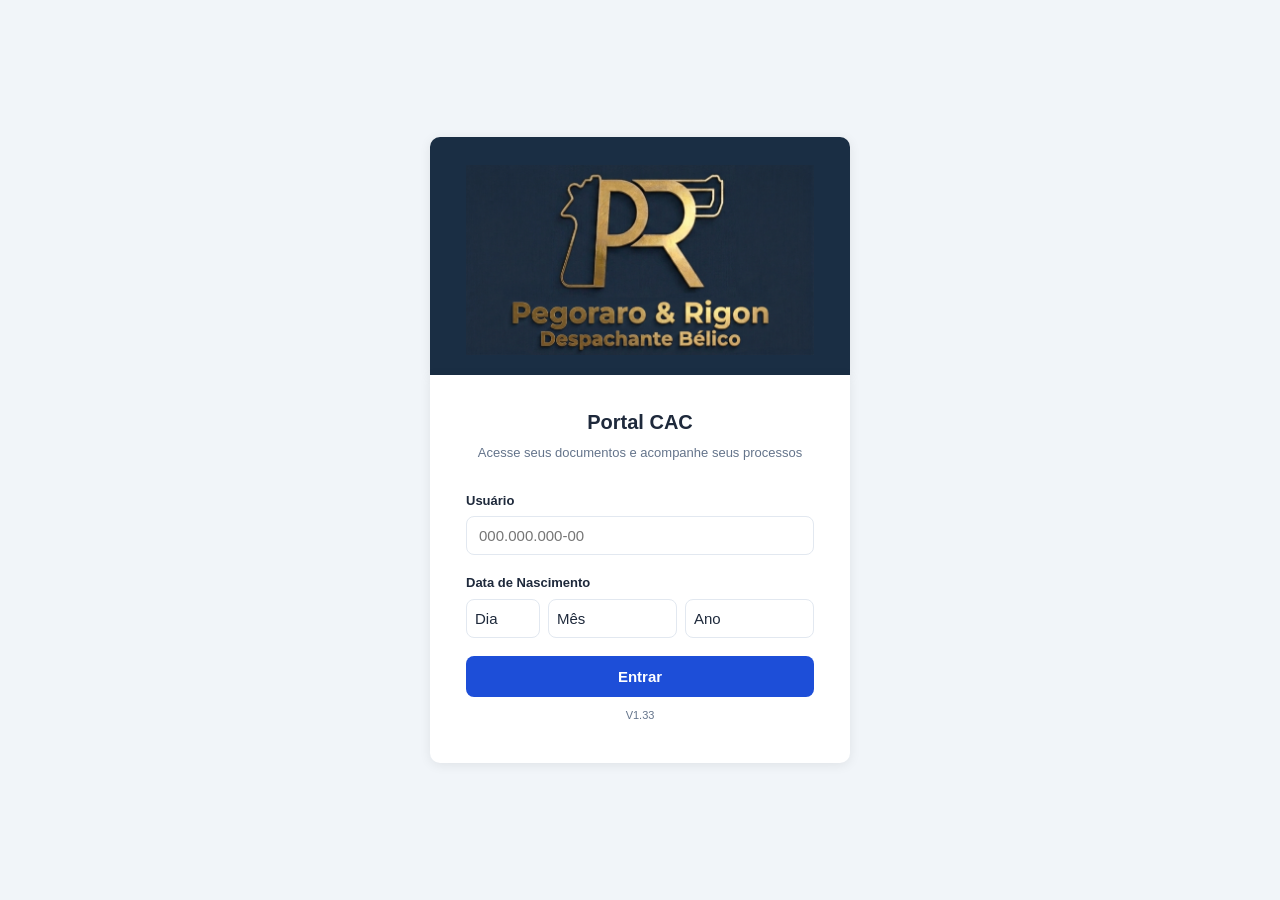
==== portal.html @ 11db0f32 "Portal: menu de botoes apos login (Documentos, Processos, Validades, Acervo, Informacoes); aviso de " ====
<!DOCTYPE html>
<html lang="pt-BR">
<head>
  <meta charset="UTF-8" />
  <meta name="viewport" content="width=device-width, initial-scale=1.0" />
  <!-- Sempre carrega a última versão do portal (evita cache antigo no celular) -->
  <meta http-equiv="Cache-Control" content="no-cache, no-store, must-revalidate" />
  <meta http-equiv="Pragma" content="no-cache" />
  <meta http-equiv="Expires" content="0" />
  <title>Portal do Cliente — P&amp;R Despachante Bélico</title>
  <link rel="stylesheet" href="styles.css?v=1.33" />
  <link rel="icon" href="favicon.png" type="image/png" />
</head>
<body>

<!-- HEADER -->
<header class="portal-header">
  <div class="logo-area">
    <img src="logo-pr.png" alt="Logo" onerror="this.style.display='none'" />
    <span class="escritorio-nome">P&amp;R Despachante Bélico</span>
  </div>
  <div class="user-area">
    <span class="saudacao">Olá, <strong id="nome-cliente">...</strong></span>
    <button class="btn-sair" onclick="sair()">Sair</button>
  </div>
</header>

<!-- CONTEÚDO -->
<main class="portal-main">

  <!-- MENU DE BOTÕES (aparece após login) -->
  <div id="portal-menu" class="portal-menu"></div>

  <!-- VISUALIZAÇÃO DA SEÇÃO SELECIONADA -->
  <div id="portal-view" style="display:none"></div>

</main>

<script src="portal.js?v=1.33"></script>
</body>
</html>
---- styles.css ----
/* ============================================================
   CAC PORTAL — Estilos
   ============================================================ */

*, *::before, *::after { box-sizing: border-box; margin: 0; padding: 0; }

:root {
  --bg:        #f1f5f9;
  --surface:   #ffffff;
  --border:    #e2e8f0;
  --accent:    #1d4ed8;
  --accent-h:  #1e40af;
  --text:      #1e293b;
  --muted:     #64748b;
  --green:     #16a34a;
  --green-bg:  #dcfce7;
  --yellow:    #d97706;
  --yellow-bg: #fef9c3;
  --red:       #dc2626;
  --red-bg:    #fee2e2;
  --radius:    10px;
  --shadow:    0 2px 12px rgba(0,0,0,.08);
}

body {
  font-family: -apple-system, BlinkMacSystemFont, 'Segoe UI', sans-serif;
  background: var(--bg);
  color: var(--text);
  min-height: 100vh;
  font-size: 15px;
  line-height: 1.5;
}

/* ---- LOGIN ---- */
.login-wrapper {
  min-height: 100vh;
  display: flex;
  flex-direction: column;
  align-items: center;
  justify-content: center;
  padding: 24px;
  gap: 0;
}

.logo-card {
  background: #1A2E44;
  border-radius: var(--radius) var(--radius) 0 0;
  padding: 28px 36px 20px;
  width: 100%;
  max-width: 420px;
  text-align: center;
  box-shadow: var(--shadow);
}

.logo-card img {
  max-width: 100%;
  height: auto;
  display: block;
  margin: 0 auto;
}

.login-card {
  background: var(--surface);
  border-radius: 0 0 var(--radius) var(--radius);
  box-shadow: var(--shadow);
  padding: 32px 36px 40px;
  width: 100%;
  max-width: 420px;
}

.login-logo {
  text-align: center;
  margin-bottom: 28px;
}

.login-logo img {
  height: 112px;
  object-fit: contain;
}

.login-logo .escritorio {
  font-size: 13px;
  color: var(--muted);
  margin-top: 6px;
}

.login-card h1 {
  font-size: 20px;
  font-weight: 700;
  margin-bottom: 6px;
  text-align: center;
}

.login-card .subtitle {
  font-size: 13px;
  color: var(--muted);
  text-align: center;
  margin-bottom: 28px;
}

.form-group {
  margin-bottom: 18px;
}

.form-group label {
  display: block;
  font-size: 13px;
  font-weight: 600;
  color: var(--text);
  margin-bottom: 6px;
}

.form-group input {
  width: 100%;
  padding: 10px 12px;
  border: 1.5px solid var(--border);
  border-radius: 8px;
  font-size: 15px;
  color: var(--text);
  background: #fff;
  transition: border-color .15s;
  outline: none;
}

.form-group input:focus {
  border-color: var(--accent);
  box-shadow: 0 0 0 3px rgba(29,78,216,.12);
}

/* Data de nascimento por listas (Dia/Mês/Ano) — compatível com todos os aparelhos */
.nasc-grupo { display: flex; gap: 8px; }
.form-group select {
  width: 100%;
  padding: 10px 8px;
  border: 1.5px solid var(--border);
  border-radius: 8px;
  font-size: 15px;
  color: var(--text);
  background: #fff;
  outline: none;
  transition: border-color .15s;
  -webkit-appearance: none;
  appearance: none;
}
.nasc-grupo select:nth-child(1) { flex: 0 0 74px; }
.nasc-grupo select { flex: 1; min-width: 0; }
.form-group select:focus {
  border-color: var(--accent);
  box-shadow: 0 0 0 3px rgba(29,78,216,.12);
}

.btn-primary {
  width: 100%;
  padding: 12px;
  background: var(--accent);
  color: #fff;
  border: none;
  border-radius: 8px;
  font-size: 15px;
  font-weight: 600;
  cursor: pointer;
  transition: background .15s;
  display: flex;
  align-items: center;
  justify-content: center;
  gap: 8px;
}

.btn-primary:hover { background: var(--accent-h); }
.btn-primary:disabled { opacity: .6; cursor: not-allowed; }

.error-msg {
  background: var(--red-bg);
  color: var(--red);
  border-radius: 8px;
  padding: 10px 14px;
  font-size: 13px;
  margin-top: 14px;
  display: none;
  white-space: pre-line;
}

.error-msg.show { display: block; }

.spinner {
  width: 18px; height: 18px;
  border: 2px solid rgba(255,255,255,.4);
  border-top-color: #fff;
  border-radius: 50%;
  animation: spin .7s linear infinite;
  display: none;
}
.spinner.show { display: inline-block; }
@keyframes spin { to { transform: rotate(360deg); } }

/* ---- PORTAL HEADER ---- */
.portal-header {
  background: var(--surface);
  border-bottom: 1px solid var(--border);
  padding: 0 24px;
  display: flex;
  align-items: center;
  justify-content: space-between;
  height: 60px;
  position: sticky;
  top: 0;
  z-index: 10;
  box-shadow: 0 1px 4px rgba(0,0,0,.06);
}

.portal-header .logo-area {
  display: flex;
  align-items: center;
  gap: 12px;
}

.portal-header .logo-area img {
  height: 36px;
  object-fit: contain;
}

.portal-header .escritorio-nome {
  font-size: 14px;
  font-weight: 700;
  color: var(--text);
}

.portal-header .user-area {
  display: flex;
  align-items: center;
  gap: 14px;
}

.portal-header .saudacao {
  font-size: 14px;
  color: var(--muted);
}

.portal-header .saudacao strong {
  color: var(--text);
}

.btn-sair {
  background: none;
  border: 1.5px solid var(--border);
  border-radius: 6px;
  padding: 6px 12px;
  font-size: 13px;
  color: var(--muted);
  cursor: pointer;
  transition: all .15s;
}
.btn-sair:hover { border-color: var(--red); color: var(--red); }

/* ---- PORTAL CONTEÚDO ---- */
.portal-main {
  max-width: 860px;
  margin: 0 auto;
  padding: 28px 20px;
}

/* ---- SEÇÕES ---- */
.section {
  background: var(--surface);
  border-radius: var(--radius);
  box-shadow: var(--shadow);
  margin-bottom: 24px;
  overflow: hidden;
}

.section-header {
  padding: 16px 20px;
  border-bottom: 1px solid var(--border);
  display: flex;
  align-items: center;
  gap: 10px;
}

.section-header h2 {
  font-size: 15px;
  font-weight: 700;
}

.section-header .icon {
  width: 32px; height: 32px;
  border-radius: 8px;
  display: flex; align-items: center; justify-content: center;
  font-size: 16px;
}

.icon-blue   { background: #eff6ff; color: #2563eb; }
.icon-green  { background: var(--green-bg); color: var(--green); }
.icon-purple { background: #f5f3ff; color: #7c3aed; }
.icon-red    { background: #fee2e2; color: #dc2626; }
.icon-armas  { background: #6068D6; display: flex; align-items: center; justify-content: center; }

.section-body { padding: 6px 0; }

/* ---- ARQUIVOS ---- */
.file-item {
  display: flex;
  align-items: center;
  gap: 14px;
  padding: 13px 20px;
  border-bottom: 1px solid var(--border);
  transition: background .1s;
}
.file-item:last-child { border-bottom: none; }
.file-item:hover { background: #f8fafc; }

.file-icon {
  width: 38px; height: 38px;
  border-radius: 8px;
  display: flex; align-items: center; justify-content: center;
  font-size: 20px;
  flex-shrink: 0;
  background: #f1f5f9;
}

.file-info { flex: 1; min-width: 0; }
.file-name { font-size: 14px; font-weight: 600; white-space: nowrap; overflow: hidden; text-overflow: ellipsis; }
.file-meta { font-size: 12px; color: var(--muted); margin-top: 2px; }

.btn-baixar {
  background: var(--accent);
  color: #fff;
  border: none;
  border-radius: 7px;
  padding: 7px 14px;
  font-size: 13px;
  font-weight: 600;
  cursor: pointer;
  text-decoration: none;
  white-space: nowrap;
  transition: background .15s;
  display: inline-flex;
  align-items: center;
  gap: 5px;
}
.btn-baixar:hover { background: var(--accent-h); }

/* ---- PROCESSOS ---- */
.processo-item {
  display: flex;
  align-items: center;
  justify-content: space-between;
  padding: 14px 20px;
  border-bottom: 1px solid var(--border);
  gap: 12px;
}
.processo-item:last-child { border-bottom: none; }

.processo-info .tipo {
  font-size: 14px;
  font-weight: 600;
}

.processo-info .meta {
  font-size: 12px;
  color: var(--muted);
  margin-top: 2px;
}

/* ---- BADGES DE STATUS ---- */
.badge {
  font-size: 12px;
  font-weight: 600;
  padding: 4px 10px;
  border-radius: 20px;
  white-space: nowrap;
}
.badge-yellow { background: var(--yellow-bg); color: var(--yellow); }
.badge-blue   { background: #eff6ff;          color: #1d4ed8; }
.badge-green  { background: var(--green-bg);  color: var(--green); }
.badge-red    { background: var(--red-bg);    color: var(--red); }
.badge-gray   { background: #f1f5f9;          color: var(--muted); }
.badge-orange { background: #fff7ed;          color: #c2410c; }
.badge-purple { background: #f5f3ff;          color: #7c3aed; }

/* ---- VALIDADES ---- */
.validade-item {
  display: flex;
  align-items: center;
  justify-content: space-between;
  padding: 13px 20px;
  border-bottom: 1px solid var(--border);
  gap: 12px;
}
.validade-item:last-child { border-bottom: none; }

.validade-label {
  font-size: 14px;
  font-weight: 500;
  display: flex;
  flex-direction: column;
  gap: 2px;
}

.validade-detalhe {
  font-size: 12px;
  color: var(--muted);
  font-weight: 400;
}

.validade-right {
  display: flex;
  align-items: center;
  gap: 10px;
  flex-shrink: 0;
}

.validade-data {
  font-size: 13px;
  color: var(--muted);
}

/* ---- ACERVO DE ARMAS ---- */
.acervo-categoria { border-bottom: 1px solid var(--border); }
.acervo-categoria:last-child { border-bottom: none; }
.acervo-categoria-header { padding: 10px 20px 4px; font-size: 11px; font-weight: 700; text-transform: uppercase; letter-spacing: .05em; color: var(--muted); }
.acervo-limites { padding: 4px 20px 8px; }
.acervo-barra { margin-bottom: 8px; }
.acervo-barra-label { display: flex; justify-content: space-between; font-size: 12px; margin-bottom: 4px; }
.acervo-barra-track { height: 8px; background: #e5e7eb; border-radius: 4px; overflow: hidden; }
.acervo-barra-fill { height: 100%; border-radius: 4px; transition: width .3s; }
.acervo-lista { padding: 0; }

.arma-item {
  display: flex;
  align-items: center;
  gap: 14px;
  padding: 14px 20px;
  border-bottom: 1px solid var(--border);
  transition: background .1s;
}
.acervo-lista .arma-item:last-child { border-bottom: none; }
.arma-item:hover { background: #f8fafc; }

.arma-icon {
  width: 38px; height: 38px;
  border-radius: 8px;
  display: flex; align-items: center; justify-content: center;
  font-size: 20px;
  flex-shrink: 0;
  background: #6068D6;
}

.arma-info { flex: 1; min-width: 0; }

.arma-nome {
  font-size: 14px;
  font-weight: 600;
}

.arma-meta {
  font-size: 12px;
  color: var(--muted);
  margin-top: 2px;
}

.arma-badges {
  display: flex;
  flex-direction: column;
  gap: 4px;
  align-items: flex-end;
  flex-shrink: 0;
}

/* ---- ESTADO VAZIO ---- */
.empty-state {
  padding: 28px 20px;
  text-align: center;
  color: var(--muted);
  font-size: 14px;
}

/* ---- SKELETON LOADING ---- */
.skeleton {
  background: linear-gradient(90deg, #f1f5f9 25%, #e2e8f0 50%, #f1f5f9 75%);
  background-size: 200% 100%;
  animation: shimmer 1.4s infinite;
  border-radius: 6px;
  height: 16px;
  margin: 8px 20px;
}
@keyframes shimmer { to { background-position: -200% 0; } }

/* ---- MENU DE BOTÕES (após login) ---- */
.portal-menu {
  display: grid;
  grid-template-columns: repeat(auto-fit, minmax(230px, 1fr));
  gap: 16px;
}

.menu-card {
  background: var(--surface);
  border: 1px solid var(--border);
  border-radius: var(--radius);
  box-shadow: var(--shadow);
  padding: 26px 18px;
  text-align: center;
  cursor: pointer;
  transition: transform .12s, box-shadow .12s, border-color .12s;
}
.menu-card:hover {
  transform: translateY(-2px);
  box-shadow: 0 6px 20px rgba(0,0,0,.12);
  border-color: var(--accent);
}
.menu-card-skeleton { cursor: default; pointer-events: none; }
.menu-card-skeleton:hover { transform: none; box-shadow: var(--shadow); border-color: var(--border); }

.menu-card-icon {
  width: 56px; height: 56px;
  border-radius: 14px;
  display: flex; align-items: center; justify-content: center;
  font-size: 28px;
  margin: 0 auto;
}

.menu-card h2 {
  font-size: 16px;
  font-weight: 700;
  margin: 14px 0 6px;
  display: flex;
  align-items: center;
  justify-content: center;
  gap: 8px;
}

.menu-card p {
  font-size: 13px;
  color: var(--muted);
  margin: 0;
}

.menu-card-count {
  font-size: 12px;
  font-weight: 700;
  background: #eff6ff;
  color: var(--accent);
  border-radius: 999px;
  min-width: 22px;
  padding: 1px 7px;
}

/* ---- BOTÃO VOLTAR ---- */
.btn-voltar {
  background: var(--surface);
  border: 1px solid var(--border);
  border-radius: 8px;
  padding: 8px 14px;
  font-size: 14px;
  font-weight: 600;
  color: var(--text);
  cursor: pointer;
  margin-bottom: 16px;
  transition: border-color .12s, color .12s;
}
.btn-voltar:hover { border-color: var(--accent); color: var(--accent); }

.icon-cyan { background: #ecfeff; color: #0891b2; }

/* ---- AVISO DE VALIDADES ---- */
.aviso-validades {
  margin: 12px 16px;
  padding: 12px 14px;
  background: var(--red-bg);
  color: var(--red);
  border: 1px solid #fca5a5;
  border-radius: 8px;
  font-size: 13px;
  font-weight: 700;
  line-height: 1.45;
}

/* ---- ACERVO: separação por tipo ---- */
.acervo-bloco { border-bottom: 1px solid var(--border); }
.acervo-bloco:last-child { border-bottom: none; }

.acervo-tipo-header {
  display: flex;
  align-items: center;
  gap: 10px;
  padding: 12px 20px;
  background: color-mix(in srgb, var(--acervo-cor) 10%, #fff);
  border-left: 4px solid var(--acervo-cor);
}
.acervo-tipo-simbolo { font-size: 22px; line-height: 1; }
.acervo-tipo-titulo {
  font-size: 13px;
  font-weight: 800;
  text-transform: uppercase;
  letter-spacing: .04em;
  color: var(--acervo-cor);
}

.arma-icon { color: #fff; }
.arma-icon svg { display: block; }

/* ---- INFORMAÇÕES IMPORTANTES ---- */
.info-card {
  border: 1px solid var(--border);
  border-radius: 10px;
  margin: 12px 16px;
  overflow: hidden;
}
.info-card-head {
  width: 100%;
  display: flex;
  align-items: center;
  justify-content: space-between;
  gap: 10px;
  padding: 14px 16px;
  background: #f8fafc;
  border: none;
  font-size: 14px;
  font-weight: 700;
  color: var(--text);
  text-align: left;
  cursor: pointer;
}
.info-card-head:hover { background: #f1f5f9; }
.info-card-seta { color: var(--muted); font-size: 14px; flex-shrink: 0; }
.info-card-body {
  padding: 14px 16px;
  font-size: 14px;
  color: var(--text);
  line-height: 1.6;
  white-space: pre-wrap;
  border-top: 1px solid var(--border);
}

/* ---- RESPONSIVE ---- */
@media (max-width: 480px) {
  .portal-header { padding: 0 14px; }
  .portal-header .escritorio-nome { display: none; }
  .portal-main { padding: 16px 12px; }
  .file-item { flex-wrap: wrap; }
  .processo-item { flex-direction: column; align-items: flex-start; }
  .portal-menu { grid-template-columns: 1fr 1fr; gap: 12px; }
  .menu-card { padding: 20px 12px; }
  .menu-card-icon { width: 48px; height: 48px; font-size: 24px; }
  .menu-card h2 { font-size: 14px; }
  .menu-card p { font-size: 12px; }
}
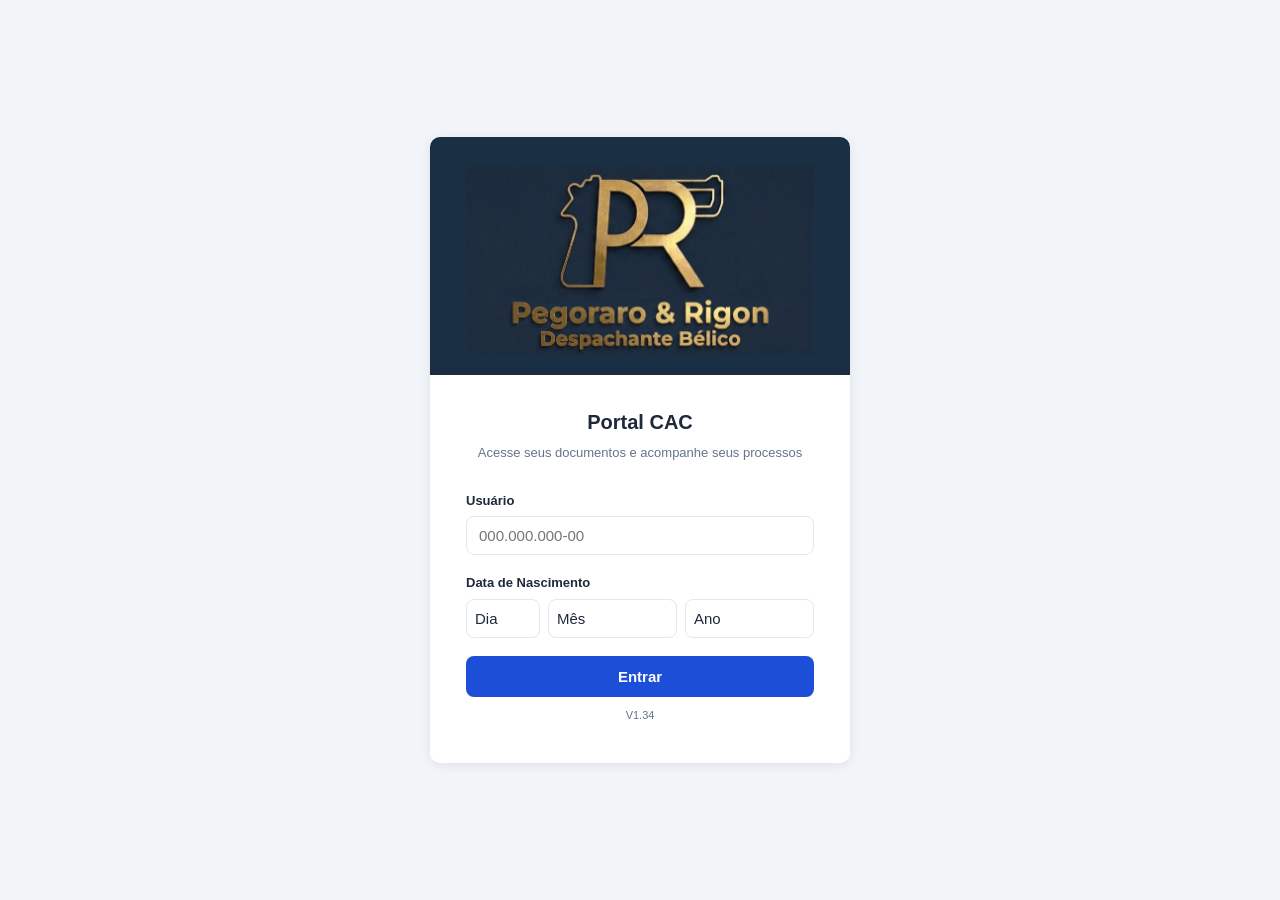
==== commit 28c96da5: "Portal V1.34: icones SVG detalhados (sem emojis) tema armas; miniaturas de arma realistas; fundo dos" ====
--- a/portal.html
+++ b/portal.html
@@ -8,7 +8,7 @@
   <meta http-equiv="Pragma" content="no-cache" />
   <meta http-equiv="Expires" content="0" />
   <title>Portal do Cliente — P&amp;R Despachante Bélico</title>
-  <link rel="stylesheet" href="styles.css?v=1.33" />
+  <link rel="stylesheet" href="styles.css?v=1.34" />
   <link rel="icon" href="favicon.png" type="image/png" />
 </head>
 <body>
@@ -36,6 +36,6 @@
 
 </main>
 
-<script src="portal.js?v=1.33"></script>
+<script src="portal.js?v=1.34"></script>
 </body>
 </html>
--- a/styles.css
+++ b/styles.css
@@ -294,6 +294,10 @@
 .icon-red    { background: #fee2e2; color: #dc2626; }
 .icon-armas  { background: #6068D6; display: flex; align-items: center; justify-content: center; }
 
+/* Ícone padrão do cabeçalho de seção (branco sobre azul) */
+.sec-icon { background: #528EE3; color: #fff; }
+.section-header .icon svg { width: 19px; height: 19px; display: block; }
+
 .section-body { padding: 6px 0; }
 
 /* ---- ARQUIVOS ---- */
@@ -437,13 +441,14 @@
 .arma-item:hover { background: #f8fafc; }
 
 .arma-icon {
-  width: 38px; height: 38px;
+  width: 48px; height: 38px;
   border-radius: 8px;
   display: flex; align-items: center; justify-content: center;
-  font-size: 20px;
   flex-shrink: 0;
-  background: #6068D6;
-}
+  background: #528EE3;
+  color: #fff;
+}
+.arma-icon svg { display: block; }
 
 .arma-info { flex: 1; min-width: 0; }
 
@@ -489,6 +494,7 @@
 .portal-menu {
   display: grid;
   grid-template-columns: repeat(auto-fit, minmax(230px, 1fr));
+  grid-auto-rows: 1fr;            /* todos os cards com a altura do maior */
   gap: 16px;
 }
 
@@ -501,6 +507,10 @@
   text-align: center;
   cursor: pointer;
   transition: transform .12s, box-shadow .12s, border-color .12s;
+  display: flex;
+  flex-direction: column;
+  align-items: center;
+  justify-content: center;
 }
 .menu-card:hover {
   transform: translateY(-2px);
@@ -514,9 +524,11 @@
   width: 56px; height: 56px;
   border-radius: 14px;
   display: flex; align-items: center; justify-content: center;
-  font-size: 28px;
   margin: 0 auto;
-}
+  background: #528EE3;
+  color: #fff;
+}
+.menu-card-icon svg { width: 30px; height: 30px; display: block; }
 
 .menu-card h2 {
   font-size: 16px;
@@ -572,7 +584,11 @@
   font-size: 13px;
   font-weight: 700;
   line-height: 1.45;
-}
+  display: flex;
+  align-items: center;
+  gap: 10px;
+}
+.aviso-validades svg { flex-shrink: 0; }
 
 /* ---- ACERVO: separação por tipo ---- */
 .acervo-bloco { border-bottom: 1px solid var(--border); }
@@ -586,7 +602,8 @@
   background: color-mix(in srgb, var(--acervo-cor) 10%, #fff);
   border-left: 4px solid var(--acervo-cor);
 }
-.acervo-tipo-simbolo { font-size: 22px; line-height: 1; }
+.acervo-tipo-simbolo { line-height: 1; display: flex; }
+.acervo-tipo-simbolo svg { width: 22px; height: 22px; display: block; }
 .acervo-tipo-titulo {
   font-size: 13px;
   font-weight: 800;
@@ -594,9 +611,6 @@
   letter-spacing: .04em;
   color: var(--acervo-cor);
 }
-
-.arma-icon { color: #fff; }
-.arma-icon svg { display: block; }
 
 /* ---- INFORMAÇÕES IMPORTANTES ---- */
 .info-card {
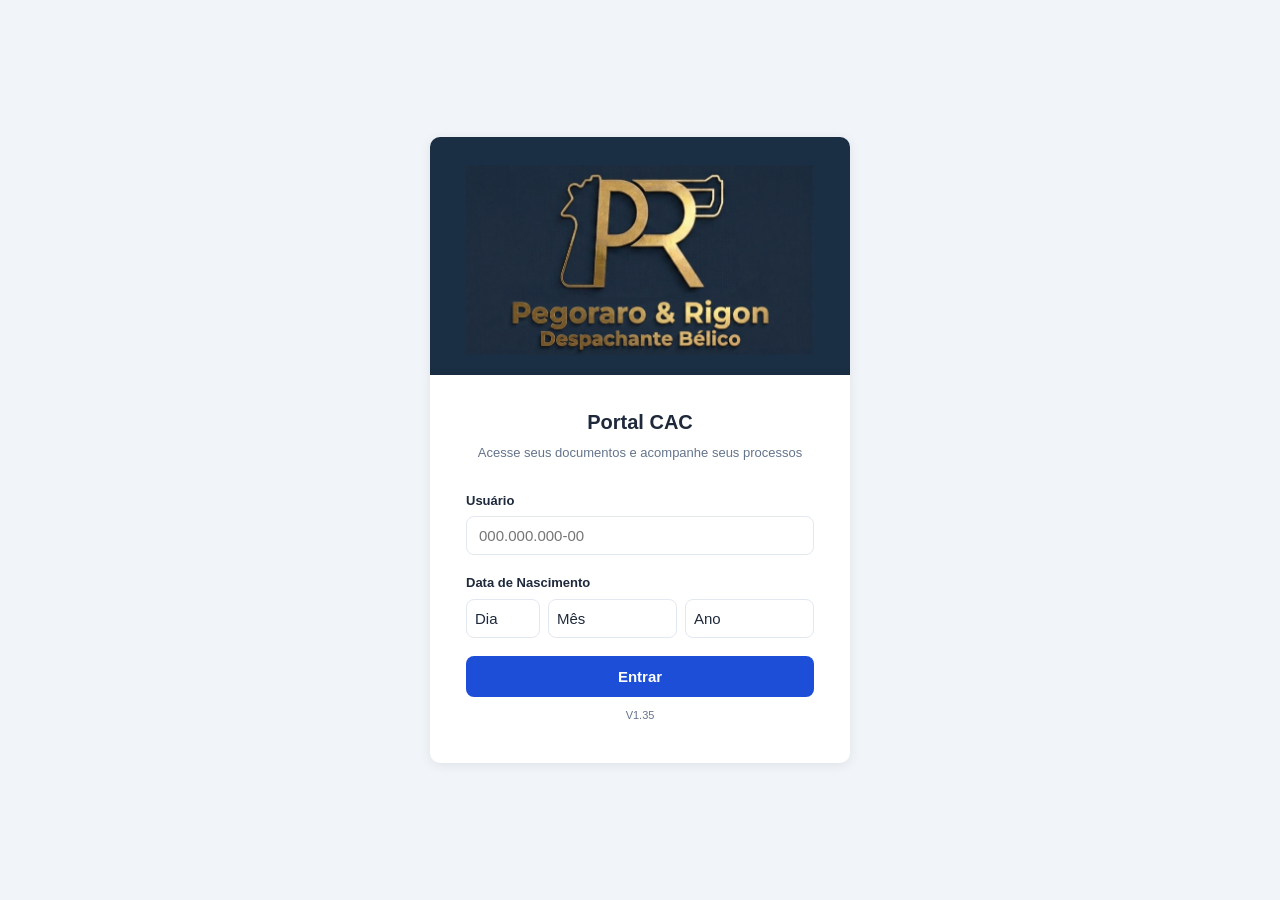
==== commit 476828a7: "Portal V1.35: fundo da pagina #528EE3; icones passam a usar imagens (pasta icones/); guia de nomes e" ====
--- a/portal.html
+++ b/portal.html
@@ -8,10 +8,10 @@
   <meta http-equiv="Pragma" content="no-cache" />
   <meta http-equiv="Expires" content="0" />
   <title>Portal do Cliente — P&amp;R Despachante Bélico</title>
-  <link rel="stylesheet" href="styles.css?v=1.34" />
+  <link rel="stylesheet" href="styles.css?v=1.35" />
   <link rel="icon" href="favicon.png" type="image/png" />
 </head>
-<body>
+<body class="portal-body">
 
 <!-- HEADER -->
 <header class="portal-header">
@@ -36,6 +36,6 @@
 
 </main>
 
-<script src="portal.js?v=1.34"></script>
+<script src="portal.js?v=1.35"></script>
 </body>
 </html>
--- a/styles.css
+++ b/styles.css
@@ -193,6 +193,9 @@
 .spinner.show { display: inline-block; }
 @keyframes spin { to { transform: rotate(360deg); } }
 
+/* ---- FUNDO DA PÁGINA DO PORTAL ---- */
+body.portal-body { background: #528EE3; }
+
 /* ---- PORTAL HEADER ---- */
 .portal-header {
   background: var(--surface);
@@ -294,9 +297,9 @@
 .icon-red    { background: #fee2e2; color: #dc2626; }
 .icon-armas  { background: #6068D6; display: flex; align-items: center; justify-content: center; }
 
-/* Ícone padrão do cabeçalho de seção (branco sobre azul) */
-.sec-icon { background: #528EE3; color: #fff; }
-.section-header .icon svg { width: 19px; height: 19px; display: block; }
+/* Ícone padrão do cabeçalho de seção (imagem) */
+.sec-icon { background: transparent; }
+.section-header .icon .ico-img { width: 30px; height: 30px; object-fit: contain; display: block; }
 
 .section-body { padding: 6px 0; }
 
@@ -441,14 +444,11 @@
 .arma-item:hover { background: #f8fafc; }
 
 .arma-icon {
-  width: 48px; height: 38px;
-  border-radius: 8px;
+  width: 50px; height: 38px;
   display: flex; align-items: center; justify-content: center;
   flex-shrink: 0;
-  background: #528EE3;
-  color: #fff;
-}
-.arma-icon svg { display: block; }
+}
+.arma-icon .ico-arma { max-width: 48px; max-height: 34px; object-fit: contain; display: block; }
 
 .arma-info { flex: 1; min-width: 0; }
 
@@ -521,14 +521,11 @@
 .menu-card-skeleton:hover { transform: none; box-shadow: var(--shadow); border-color: var(--border); }
 
 .menu-card-icon {
-  width: 56px; height: 56px;
-  border-radius: 14px;
+  width: 60px; height: 60px;
   display: flex; align-items: center; justify-content: center;
   margin: 0 auto;
-  background: #528EE3;
-  color: #fff;
-}
-.menu-card-icon svg { width: 30px; height: 30px; display: block; }
+}
+.menu-card-icon .ico-img { width: 56px; height: 56px; object-fit: contain; display: block; }
 
 .menu-card h2 {
   font-size: 16px;
@@ -602,8 +599,16 @@
   background: color-mix(in srgb, var(--acervo-cor) 10%, #fff);
   border-left: 4px solid var(--acervo-cor);
 }
-.acervo-tipo-simbolo { line-height: 1; display: flex; }
-.acervo-tipo-simbolo svg { width: 22px; height: 22px; display: block; }
+.acervo-tipo-simbolo {
+  line-height: 1;
+  display: flex; align-items: center; justify-content: center;
+  width: 34px; height: 34px;
+  background: #fff;
+  border-radius: 8px;
+  box-shadow: 0 1px 3px rgba(0,0,0,.12);
+  flex-shrink: 0;
+}
+.acervo-tipo-simbolo .ico-ac { width: 26px; height: 26px; object-fit: contain; display: block; }
 .acervo-tipo-titulo {
   font-size: 13px;
   font-weight: 800;
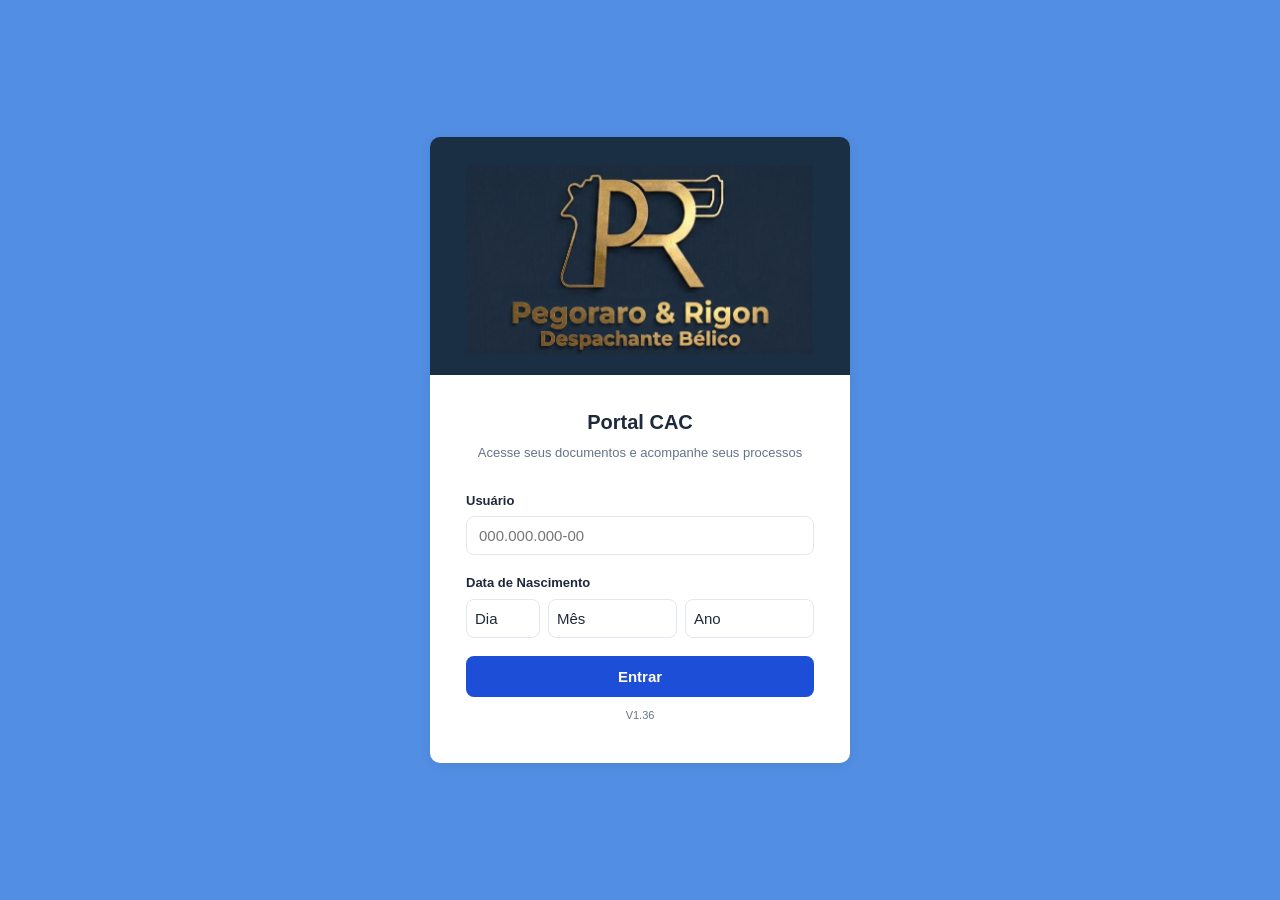
==== commit 2b329e36: "Portal V1.36: adiciona as 12 imagens dos icones; fundo azul #528EE3 tambem na tela de login Co-Autho" ====
--- a/portal.html
+++ b/portal.html
@@ -8,7 +8,7 @@
   <meta http-equiv="Pragma" content="no-cache" />
   <meta http-equiv="Expires" content="0" />
   <title>Portal do Cliente — P&amp;R Despachante Bélico</title>
-  <link rel="stylesheet" href="styles.css?v=1.35" />
+  <link rel="stylesheet" href="styles.css?v=1.36" />
   <link rel="icon" href="favicon.png" type="image/png" />
 </head>
 <body class="portal-body">
@@ -36,6 +36,6 @@
 
 </main>
 
-<script src="portal.js?v=1.35"></script>
+<script src="portal.js?v=1.36"></script>
 </body>
 </html>
--- a/styles.css
+++ b/styles.css
@@ -193,8 +193,9 @@
 .spinner.show { display: inline-block; }
 @keyframes spin { to { transform: rotate(360deg); } }
 
-/* ---- FUNDO DA PÁGINA DO PORTAL ---- */
-body.portal-body { background: #528EE3; }
+/* ---- FUNDO DA PÁGINA (portal e login) ---- */
+body.portal-body,
+body.login-body { background: #528EE3; }
 
 /* ---- PORTAL HEADER ---- */
 .portal-header {
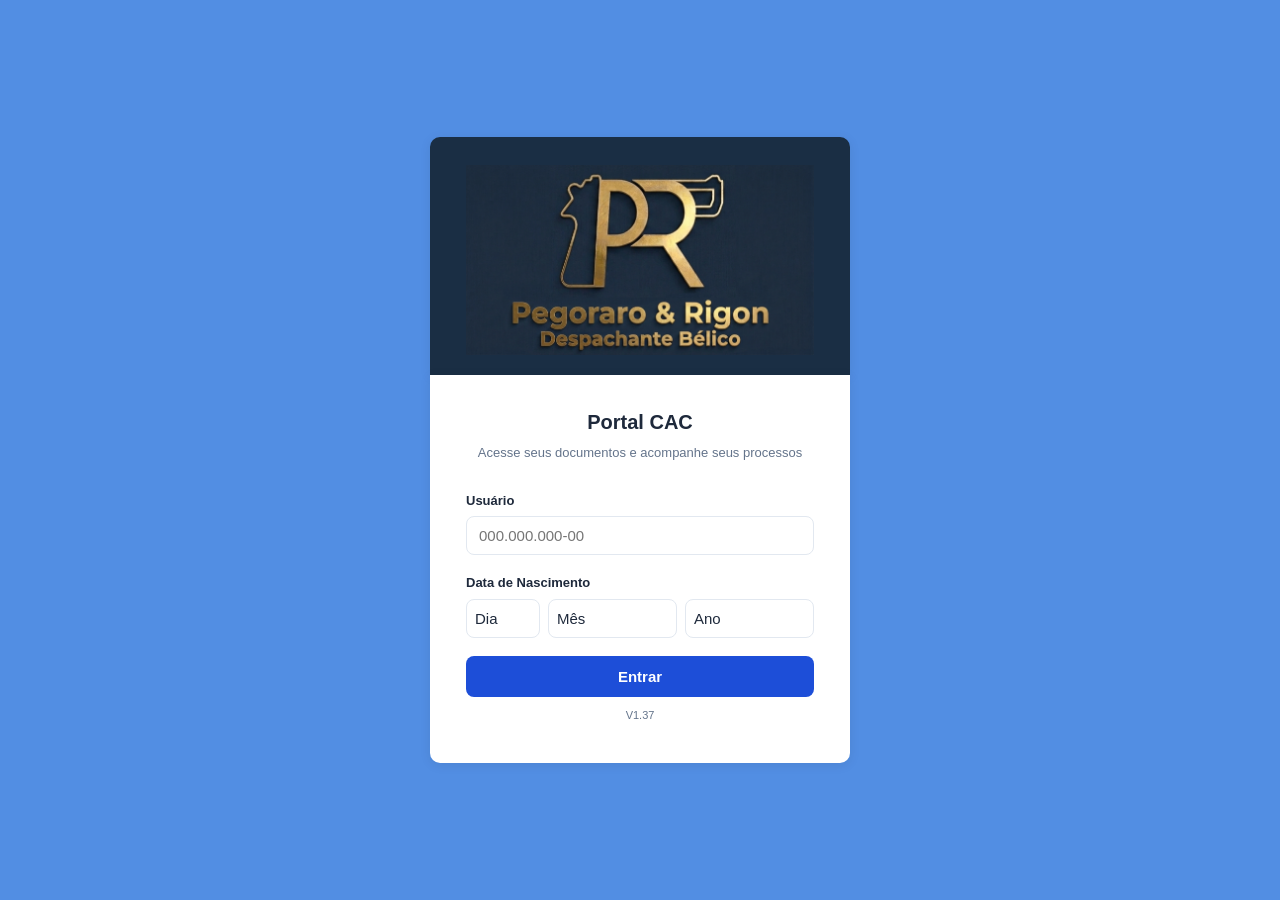
==== commit 7700c5c3: "Portal V1.37: reupload de validades.png e informacoes.png; cache-bust nas imagens dos icones Co-Auth" ====
--- a/portal.html
+++ b/portal.html
@@ -8,7 +8,7 @@
   <meta http-equiv="Pragma" content="no-cache" />
   <meta http-equiv="Expires" content="0" />
   <title>Portal do Cliente — P&amp;R Despachante Bélico</title>
-  <link rel="stylesheet" href="styles.css?v=1.36" />
+  <link rel="stylesheet" href="styles.css?v=1.37" />
   <link rel="icon" href="favicon.png" type="image/png" />
 </head>
 <body class="portal-body">
@@ -36,6 +36,6 @@
 
 </main>
 
-<script src="portal.js?v=1.36"></script>
+<script src="portal.js?v=1.37"></script>
 </body>
 </html>
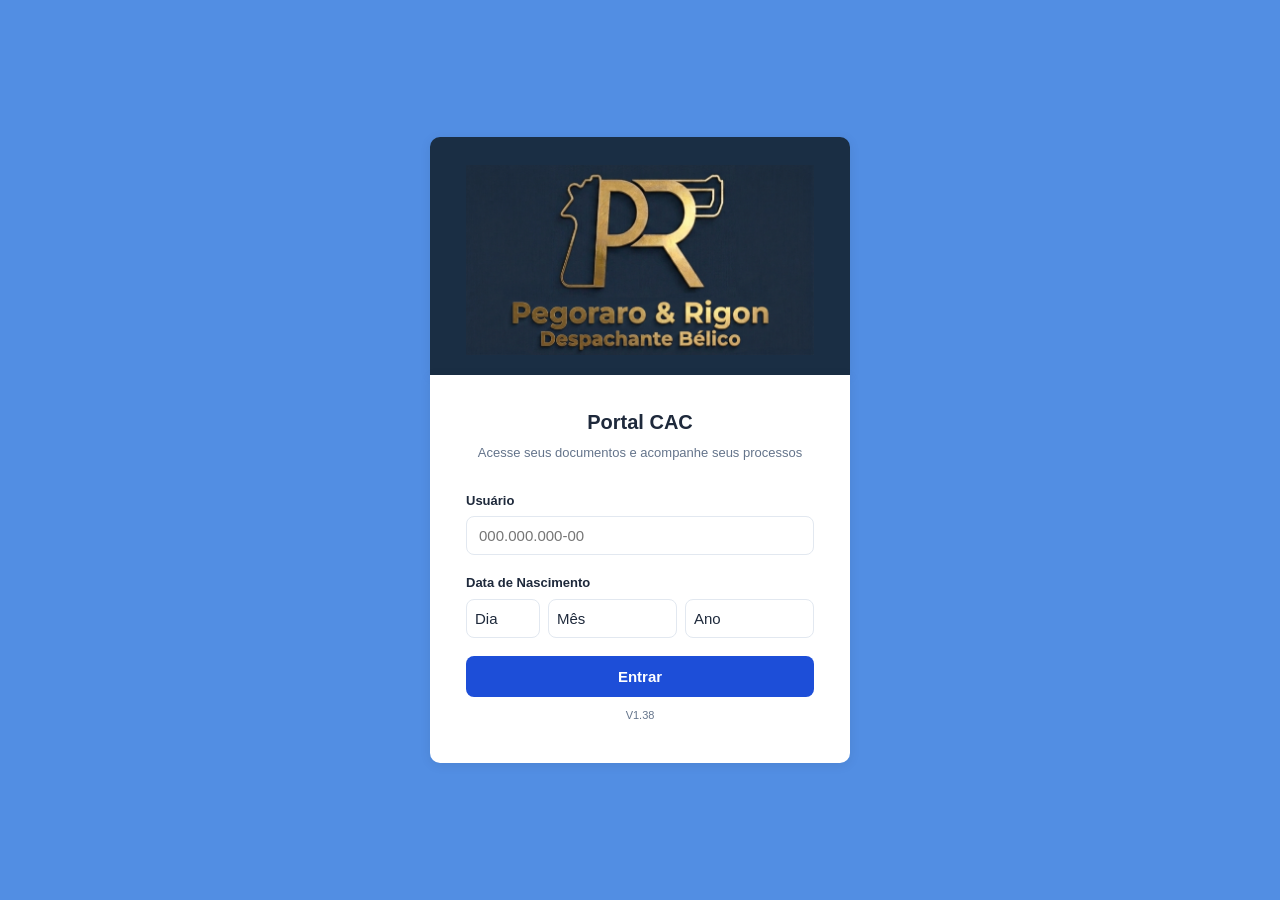
==== commit 9f00961b: "Portal V1.38: novo botao Dados Cadastrais (CR, validade, categorias, nivel de atirador e enderecos);" ====
--- a/portal.html
+++ b/portal.html
@@ -8,7 +8,7 @@
   <meta http-equiv="Pragma" content="no-cache" />
   <meta http-equiv="Expires" content="0" />
   <title>Portal do Cliente — P&amp;R Despachante Bélico</title>
-  <link rel="stylesheet" href="styles.css?v=1.37" />
+  <link rel="stylesheet" href="styles.css?v=1.38" />
   <link rel="icon" href="favicon.png" type="image/png" />
 </head>
 <body class="portal-body">
@@ -36,6 +36,6 @@
 
 </main>
 
-<script src="portal.js?v=1.37"></script>
+<script src="portal.js?v=1.38"></script>
 </body>
 </html>
--- a/styles.css
+++ b/styles.css
@@ -301,6 +301,7 @@
 /* Ícone padrão do cabeçalho de seção (imagem) */
 .sec-icon { background: transparent; }
 .section-header .icon .ico-img { width: 30px; height: 30px; object-fit: contain; display: block; }
+.section-header .icon .ico-svg { width: 26px; height: 26px; color: #2563eb; display: block; }
 
 .section-body { padding: 6px 0; }
 
@@ -527,6 +528,7 @@
   margin: 0 auto;
 }
 .menu-card-icon .ico-img { width: 56px; height: 56px; object-fit: contain; display: block; }
+.menu-card-icon .ico-svg { width: 50px; height: 50px; color: #2563eb; display: block; }
 
 .menu-card h2 {
   font-size: 16px;
@@ -617,6 +619,16 @@
   letter-spacing: .04em;
   color: var(--acervo-cor);
 }
+
+/* ---- DADOS CADASTRAIS ---- */
+.dado-grupo { padding: 6px 20px 12px; border-bottom: 1px solid var(--border); }
+.dado-grupo:last-child { border-bottom: none; }
+.dado-subtitulo { font-size: 11px; font-weight: 700; text-transform: uppercase; letter-spacing: .05em; color: var(--muted); margin: 8px 0 4px; }
+.dado-linha { display: flex; justify-content: space-between; align-items: center; gap: 14px; padding: 10px 0; border-bottom: 1px solid #f1f5f9; }
+.dado-linha:last-child { border-bottom: none; }
+.dado-label { font-size: 13px; color: var(--muted); flex-shrink: 0; }
+.dado-valor { font-size: 14px; font-weight: 600; text-align: right; }
+.dado-tag { display: inline-block; background: #eff6ff; color: var(--accent); font-size: 12px; font-weight: 600; padding: 2px 9px; border-radius: 999px; }
 
 /* ---- INFORMAÇÕES IMPORTANTES ---- */
 .info-card {
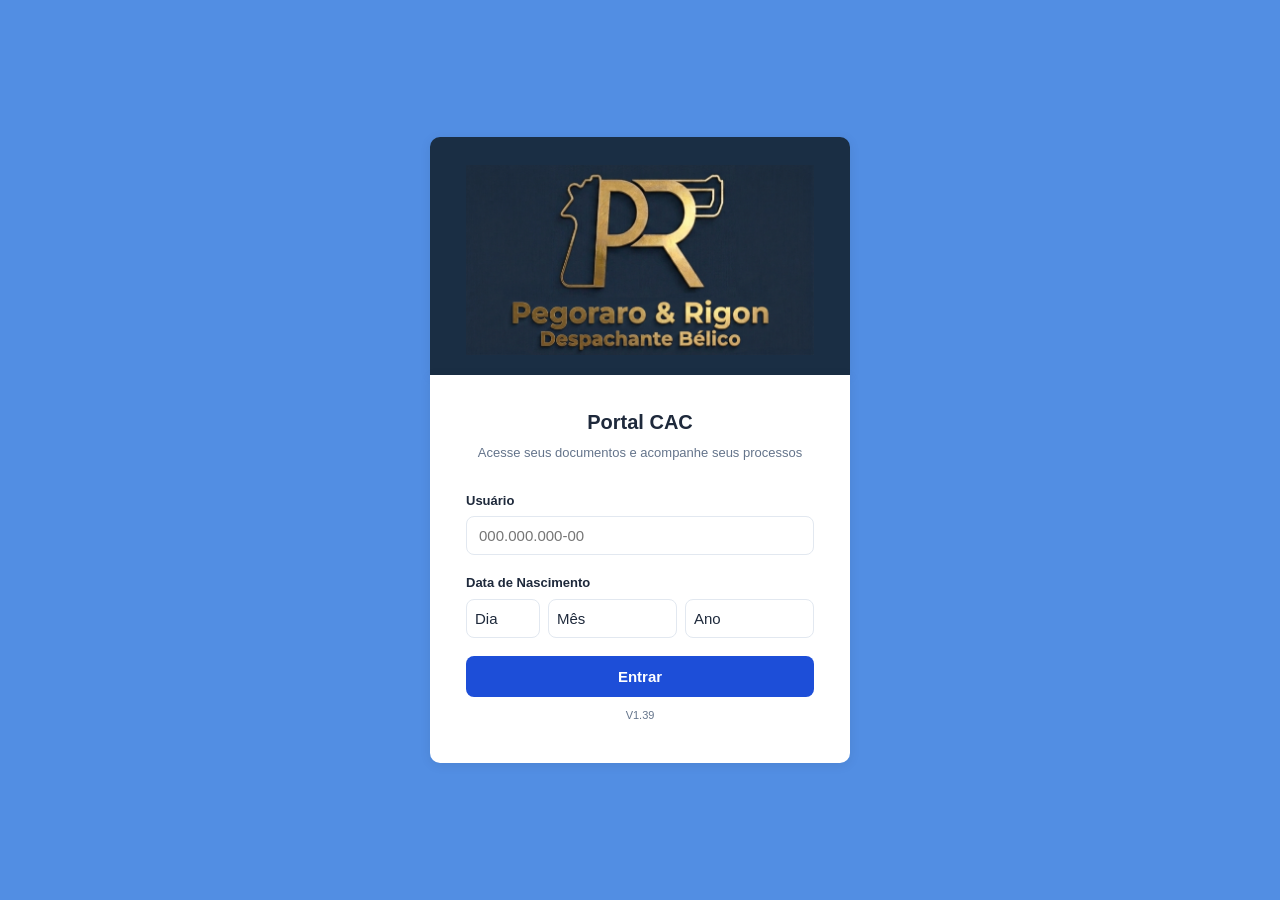
==== commit 00e0b8bd: "Portal V1.39: icone Dados Cadastrais passa a usar a imagem icones/dados.png Co-Authored-By: Claude O" ====
--- a/portal.html
+++ b/portal.html
@@ -8,7 +8,7 @@
   <meta http-equiv="Pragma" content="no-cache" />
   <meta http-equiv="Expires" content="0" />
   <title>Portal do Cliente — P&amp;R Despachante Bélico</title>
-  <link rel="stylesheet" href="styles.css?v=1.38" />
+  <link rel="stylesheet" href="styles.css?v=1.39" />
   <link rel="icon" href="favicon.png" type="image/png" />
 </head>
 <body class="portal-body">
@@ -36,6 +36,6 @@
 
 </main>
 
-<script src="portal.js?v=1.38"></script>
+<script src="portal.js?v=1.39"></script>
 </body>
 </html>
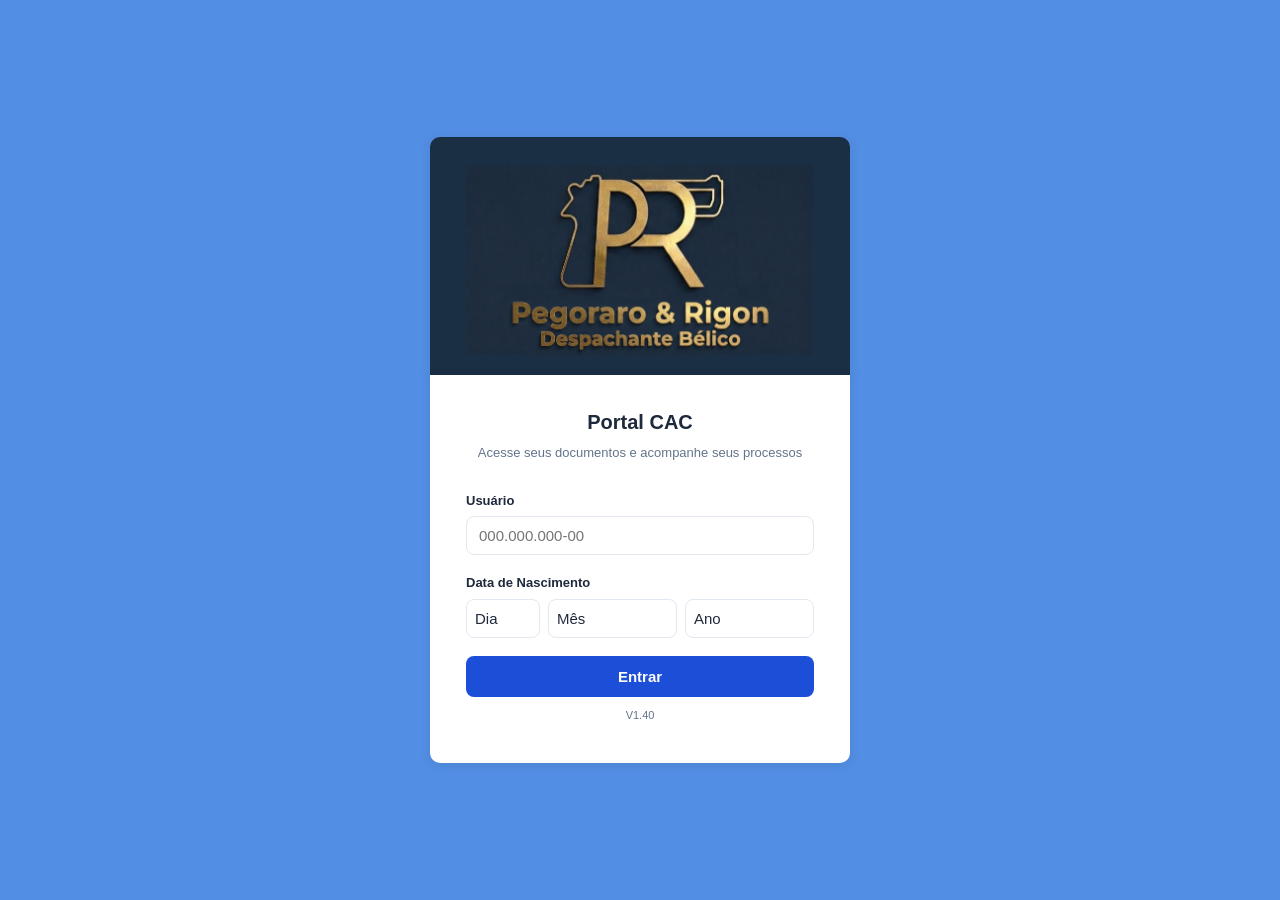
==== commit 42e9bd3b: "Portal V1.40: reupload do icone dados.png (fundo transparente) + cache-bust Co-Authored-By: Claude O" ====
--- a/portal.html
+++ b/portal.html
@@ -8,7 +8,7 @@
   <meta http-equiv="Pragma" content="no-cache" />
   <meta http-equiv="Expires" content="0" />
   <title>Portal do Cliente — P&amp;R Despachante Bélico</title>
-  <link rel="stylesheet" href="styles.css?v=1.39" />
+  <link rel="stylesheet" href="styles.css?v=1.40" />
   <link rel="icon" href="favicon.png" type="image/png" />
 </head>
 <body class="portal-body">
@@ -36,6 +36,6 @@
 
 </main>
 
-<script src="portal.js?v=1.39"></script>
+<script src="portal.js?v=1.40"></script>
 </body>
 </html>
